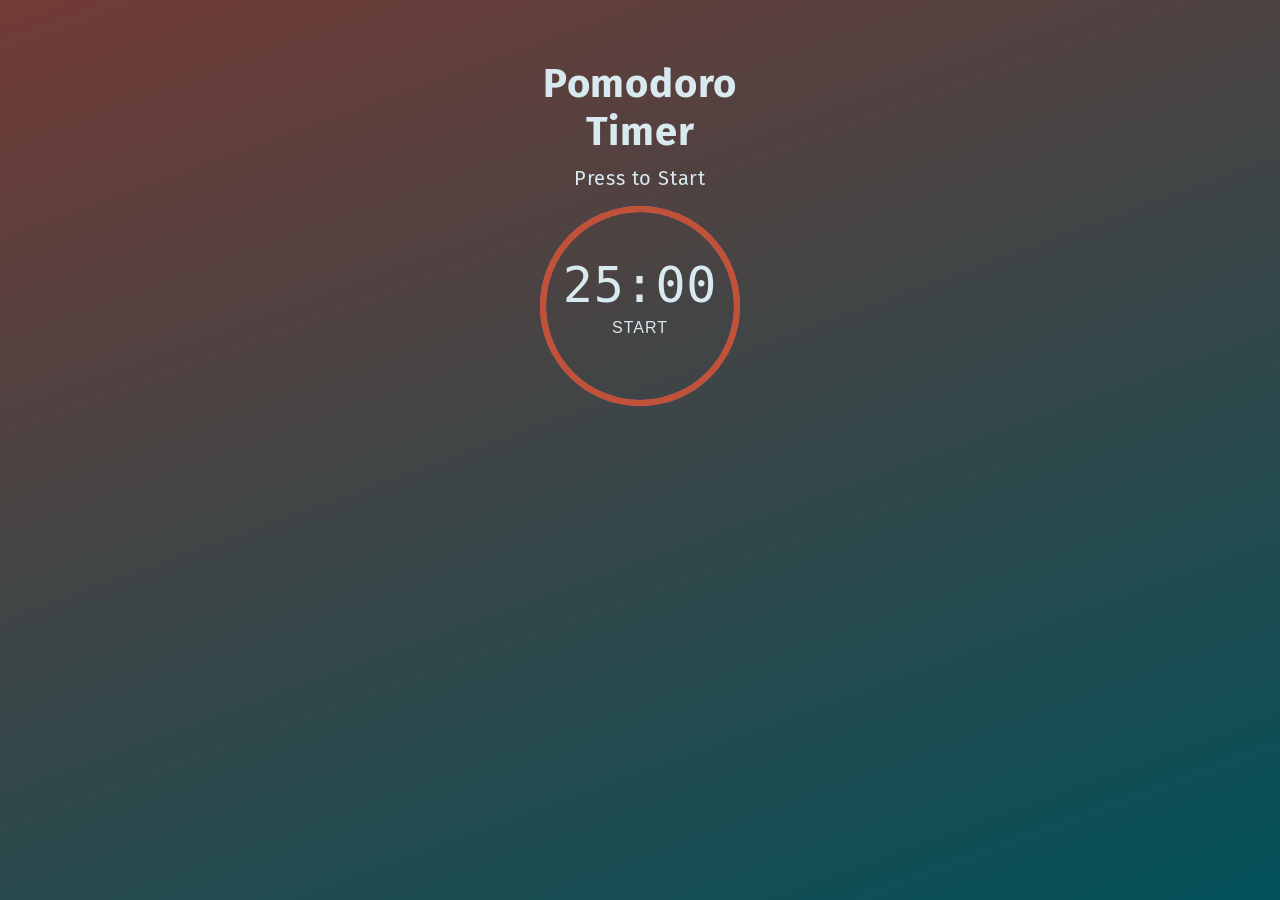
==== pomodoro_app/index.html @ 437eb853 "first" ====
<!DOCTYPE html>
<html lang="en">
<head>
    <meta charset="UTF-8">
    <meta name="viewport" content="width=device-width, initial-scale=1.0">
    <title>Pomodoro App</title>
    <link rel="preconnect" href="https://fonts.googleapis.com">
    <link rel="preconnect" href="https://fonts.gstatic.com" crossorigin>
    <link rel="stylesheet" href="https://fonts.googleapis.com/css2?family=EG+Garamond:wght@400;500;600;700&family=Fira+Sans:wght@400;500;600;700&display=swap">
    <link rel="stylesheet" href="./style.css">
</head>
<body>
    <div class="app-container">
        <h1>Pomodoro Timer</h1>
        <div class="app-message">Press to Start</div>
        <div class="app-circle">
            <div class="circle-shape">
                <div class="semi-circle right-side circle-mask"></div>
                <div class="semi-circle right-side circle"></div>
                <div class="semi-circle left-side circle-mask"></div>
                <div class="semi-circle left-side circle"></div>
            </div>
            <div class="app-counter-box">
                <p><span class="minutes">25</span>:<span class="seconds">00</span></p>
            </div>
            <button class="btn-start">start</button>
        </div>
    </div>
</body>
<script src="script.js"></script>
</html>
---- pomodoro_app/style.css ----
html {
  font-family: "Fira Sans", sans-serif;
  font-size: 20px;
  letter-spacing: 0.8px;
  min-height: 100vh;
  color: #d8e9ef;
  background-image: linear-gradient(-20deg, #025159 0%, #733b36 100%);
  background-size: cover;
}
h1 {
  margin: 0 auto 10px auto;
  color: #d8e9ef;
}

p {
  margin: 0;
}

.app-message {
  height: 20px;
  margin: 10px auto 20px auto;
}

.app-container {
  width: 250px;
  height: 420px;
  margin: 40px auto;
  text-align: center;
  border-radius: 5px;
  padding: 20px;
}
.app-circle {
  position: relative;
  margin: 0 auto;
  width: 200px;
  height: 200px;
}

.circle-shape {
  pointer-events: none;
}
.semi-circle {
  position: absolute;
  width: 100px;
  height: 200px;
  box-sizing: border-box;
  border: solid 6px;
}

.left-side {
  top: 0;
  left: 0;
  transform-origin: right center;
  transform: rotate(0deg);
  border-top-left-radius: 100px;
  border-bottom-left-radius: 100px;
  border-right: none;
  z-index: 1;
}

.right-side {
  top: 0;
  left: 100px;
  transform-origin: left center;
  transform: rotate(0deg);
  border-top-right-radius: 100px;
  border-bottom-right-radius: 100px;
  border-left: none;
}
.circle {
  border-color: #bf5239;
}

.circle-mask {
  border-color: #e85a71;
}
.app-counter-box {
  font-family: "Droid Sans Mono", monospace;
  font-size: 250%;
  position: relative;
  top: 50px;
  color: #d8e9ef;
}

button {
  position: relative;
  top: 50px;
  font-size: 80%;
  text-transform: uppercase;
  letter-spacing: 1px;
  border: none;
  background: none;
  outline: none;
  color: #d8e9ef;
}

button:hover {
  color: #90c0d1;
}
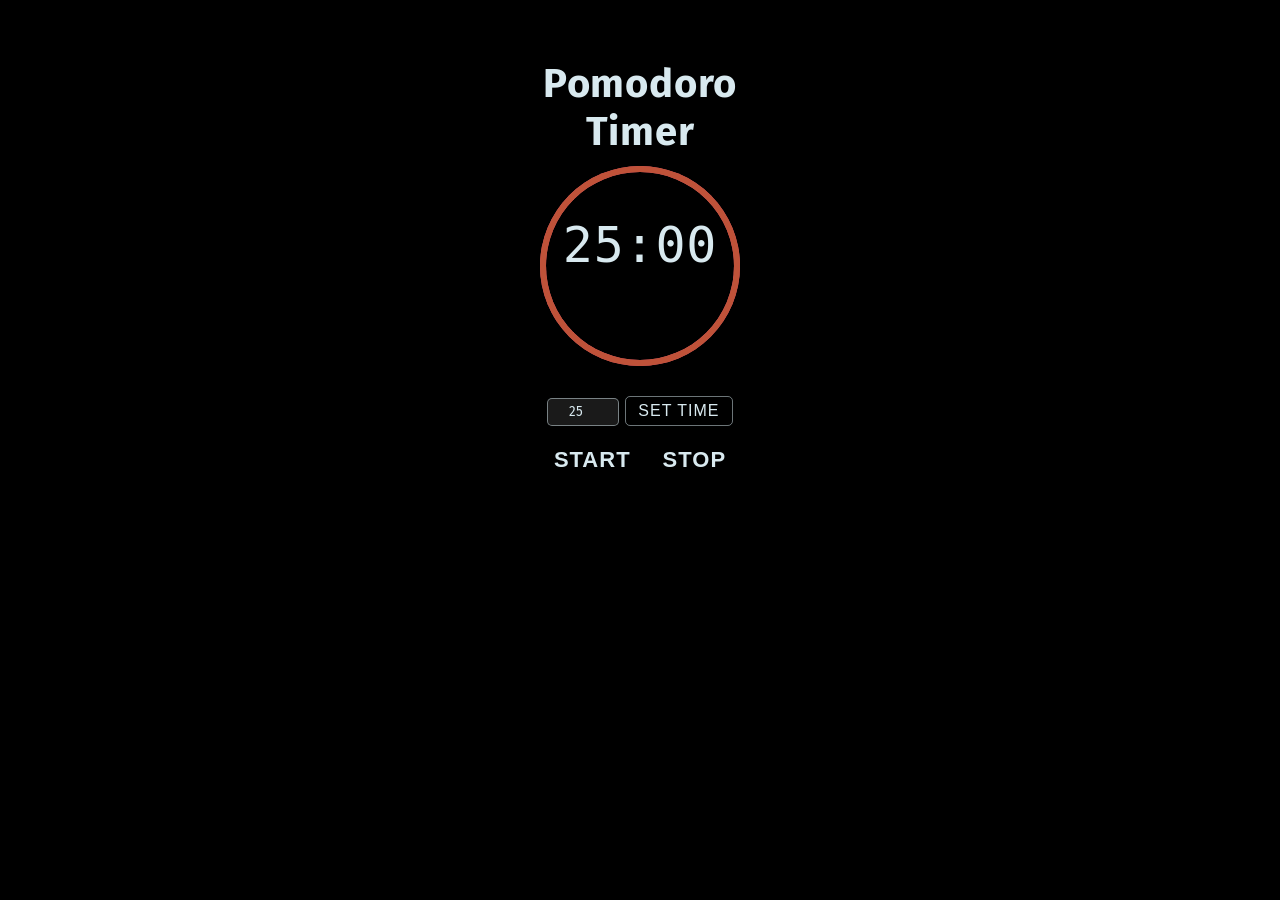
==== commit 0b1c4782: "." ====
--- a/pomodoro_app/index.html
+++ b/pomodoro_app/index.html
@@ -12,7 +12,6 @@
 <body>
     <div class="app-container">
         <h1>Pomodoro Timer</h1>
-        <div class="app-message">Press to Start</div>
         <div class="app-circle">
             <div class="circle-shape">
                 <div class="semi-circle right-side circle-mask"></div>
@@ -20,10 +19,19 @@
                 <div class="semi-circle left-side circle-mask"></div>
                 <div class="semi-circle left-side circle"></div>
             </div>
-            <div class="app-counter-box">
+        <div class="app-counter-box">
                 <p><span class="minutes">25</span>:<span class="seconds">00</span></p>
             </div>
-            <button class="btn-start">start</button>
+        </div>
+        <div class="controls-container">
+            <div c lass="time-controls">
+                <input type="number" class="time-input" placeholder="25" min="1" max="60" value="25">
+                <button class="btn-set">Set Time</button>
+            </div>
+            <div class="main-controls">
+                <button class="btn-start">Start</button>
+                <button class="btn-stop">Stop</button>
+            </div>
         </div>
     </div>
 </body>
--- a/pomodoro_app/style.css
+++ b/pomodoro_app/style.css
@@ -4,7 +4,8 @@
   letter-spacing: 0.8px;
   min-height: 100vh;
   color: #d8e9ef;
-  background-image: linear-gradient(-20deg, #025159 0%, #733b36 100%);
+  /* background-image: linear-gradient(-20deg, #025159 0%, #733b36 100%); */
+  background-color: black;
   background-size: cover;
 }
 h1 {
@@ -21,14 +22,7 @@
   margin: 10px auto 20px auto;
 }
 
-.app-container {
-  width: 250px;
-  height: 420px;
-  margin: 40px auto;
-  text-align: center;
-  border-radius: 5px;
-  padding: 20px;
-}
+
 .app-circle {
   position: relative;
   margin: 0 auto;
@@ -83,8 +77,6 @@
 }
 
 button {
-  position: relative;
-  top: 50px;
   font-size: 80%;
   text-transform: uppercase;
   letter-spacing: 1px;
@@ -92,8 +84,80 @@
   background: none;
   outline: none;
   color: #d8e9ef;
+  cursor: pointer;
 }
 
 button:hover {
   color: #90c0d1;
-}+}
+
+.app-container {
+  width: 250px;
+  min-height: 420px;
+  height: auto;
+  margin: 40px auto;
+  text-align: center;
+  border-radius: 5px;
+  padding: 20px;
+}
+
+
+
+.controls-container {
+  margin-top: 30px;
+  display: flex;
+  flex-direction: column;
+  align-items: center;
+  gap: 15px;
+}
+
+.time-controls {
+  display: flex;
+  gap: 10px;
+  align-items: center;
+}
+
+.time-input {
+  width: 60px;
+  padding: 5px;
+  border-radius: 5px;
+  border: 1px solid rgba(216, 233, 239, 0.5);
+  background: rgba(255, 255, 255, 0.1);
+  color: #d8e9ef;
+  text-align: center;
+  font-family: inherit;
+}
+
+.time-input:focus {
+    outline: none;
+    border-color: #90c0d1;
+}
+
+.btn-set {
+  font-size: 0.8rem;
+  padding: 5px 12px;
+  border: 1px solid rgba(216, 233, 239, 0.5);
+  border-radius: 5px;
+  transition: all 0.2s ease;
+}
+
+.btn-set:hover {
+    background: rgba(216, 233, 239, 0.1);
+    color: #fff;
+}
+
+.main-controls {
+    display: flex;
+    gap: 20px;
+    margin-top: 5px;
+}
+
+.btn-start, .btn-stop {
+    font-size: 1.1rem;
+    font-weight: 600;
+    transition: transform 0.1s ease;
+}
+
+.btn-start:active, .btn-stop:active {
+    transform: scale(0.95);
+}
